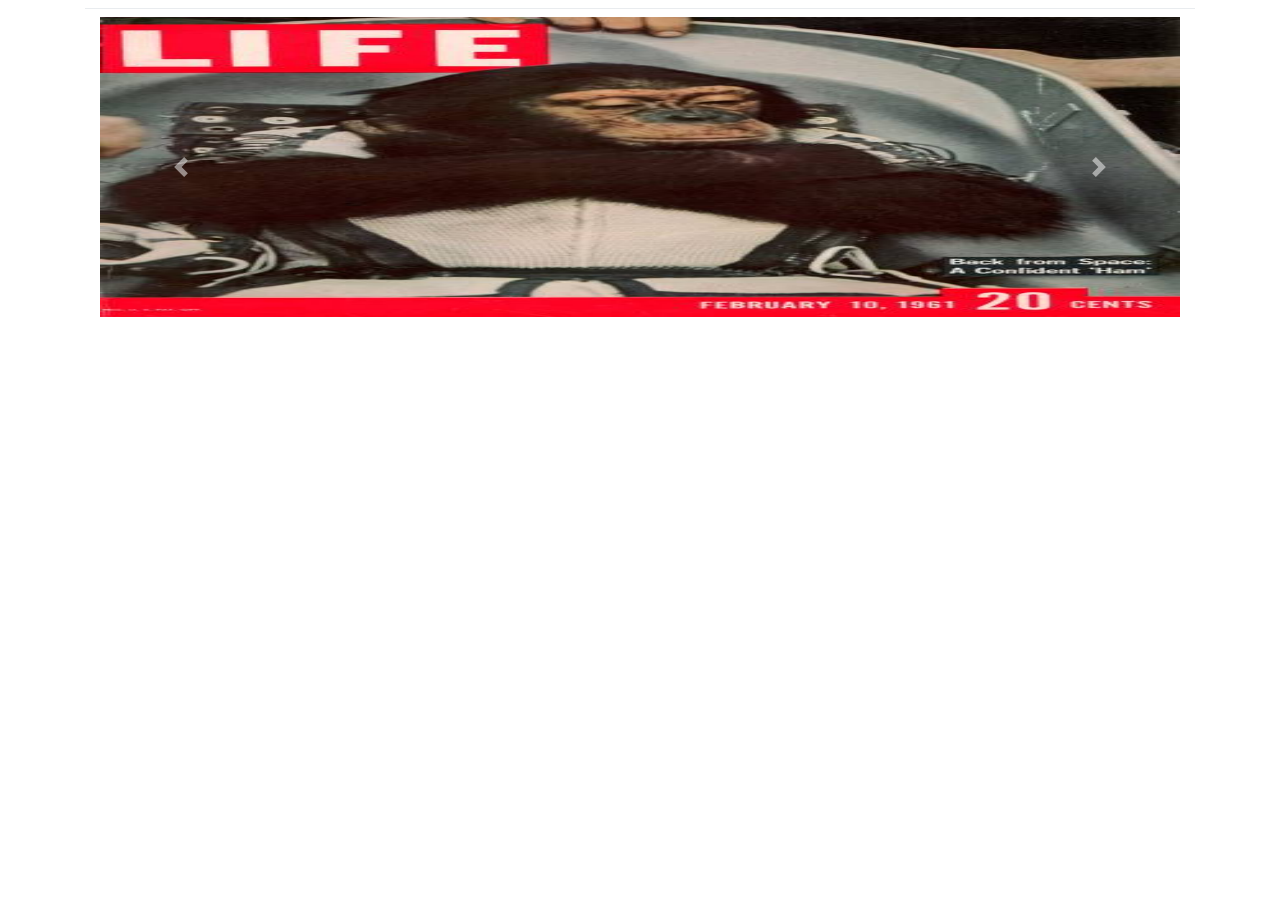
==== componentsBootstrap/index.html @ 8c00600f "Begining bootstrap components testing project" ====
<!DOCTYPE html>
<html lang="en">

<head>
    <meta charset="UTF-8">
    <meta name="viewport" content="width=device-width, initial-scale=1.0">
    <meta http-equiv="X-UA-Compatible" content="ie=edge">
    <title>Document</title>
    <script src="https://code.jquery.com/jquery-3.3.1.min.js" integrity="sha256-FgpCb/KJQlLNfOu91ta32o/NMZxltwRo8QtmkMRdAu8="
        crossorigin="anonymous"></script>
    <link href="https://stackpath.bootstrapcdn.com/bootstrap/4.3.1/css/bootstrap.min.css" rel="stylesheet" integrity="sha384-ggOyR0iXCbMQv3Xipma34MD+dH/1fQ784/j6cY/iJTQUOhcWr7x9JvoRxT2MZw1T"
        crossorigin="anonymous">
    <script src="https://stackpath.bootstrapcdn.com/bootstrap/4.3.1/js/bootstrap.bundle.min.js" integrity="sha384-xrRywqdh3PHs8keKZN+8zzc5TX0GRTLCcmivcbNJWm2rs5C8PRhcEn3czEjhAO9o"
        crossorigin="anonymous"></script>

        <link rel="stylesheet" type="text/css" href="static/style.css">
</head>

<body>

    <section id="page" class="container">
        <div class="header">

        </div>

        <div class="dropdown-divider"></div>

        <div class="carousel col-md-12 col-sm-12">
            <div id="carouselExampleControls" class="carousel slide" data-ride="carousel">
                <div class="carousel-inner">
                    <div class="carousel-item active">
                        <img class="d-block w-100 carousel-img" src="img/astrochimp.jpg" alt="First slide">
                    </div>
                    <div class="carousel-item">
                        <img class="d-block w-100 carousel-img" src="img/download.png" alt="Second slide">
                    </div>
                    <div class="carousel-item">
                        <img class="d-block w-100 carousel-img" src="img/launch.jpg" alt="Third slide">
                    </div>
                </div>
                <a class="carousel-control-prev" href="#carouselExampleControls" role="button" data-slide="prev">
                    <span class="carousel-control-prev-icon" aria-hidden="true"></span>
                    <span class="sr-only">Previous</span>
                </a>
                <a class="carousel-control-next" href="#carouselExampleControls" role="button" data-slide="next">
                    <span class="carousel-control-next-icon" aria-hidden="true"></span>
                    <span class="sr-only">Next</span>
                </a>
            </div>
        </div>
    </section>
</body>

</html>
---- componentsBootstrap/static/style.css ----
.carousel-img {
    max-width: 100%;
    max-height: 300px;
}
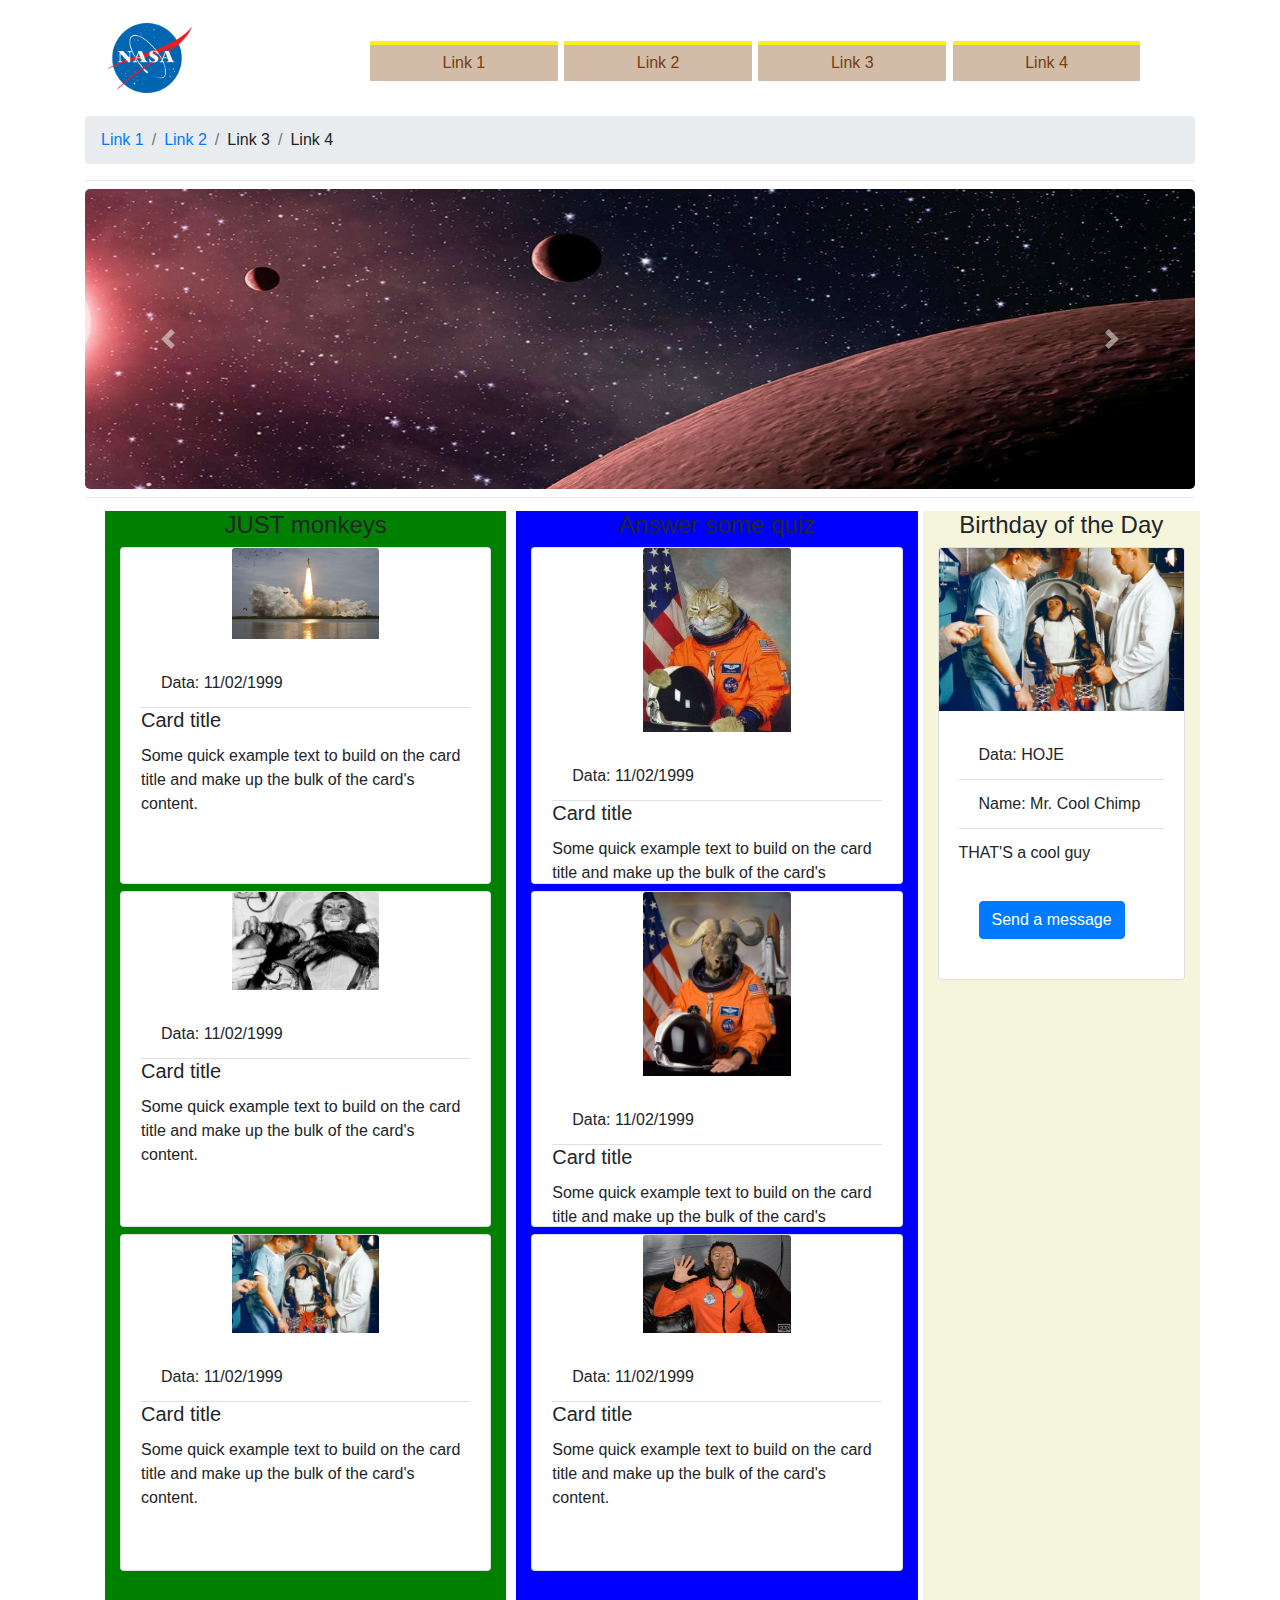
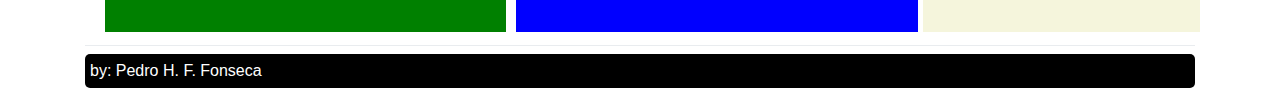
==== commit 9d8a81a4: "Creating page training bootstrap and RH page (requested by teacher in 01/04/19)." ====
--- a/componentsBootstrap/index.html
+++ b/componentsBootstrap/index.html
@@ -1,54 +1,337 @@
 <!DOCTYPE html>
 <html lang="en">
-
-<head>
-    <meta charset="UTF-8">
-    <meta name="viewport" content="width=device-width, initial-scale=1.0">
-    <meta http-equiv="X-UA-Compatible" content="ie=edge">
-    <title>Document</title>
-    <script src="https://code.jquery.com/jquery-3.3.1.min.js" integrity="sha256-FgpCb/KJQlLNfOu91ta32o/NMZxltwRo8QtmkMRdAu8="
-        crossorigin="anonymous"></script>
-    <link href="https://stackpath.bootstrapcdn.com/bootstrap/4.3.1/css/bootstrap.min.css" rel="stylesheet" integrity="sha384-ggOyR0iXCbMQv3Xipma34MD+dH/1fQ784/j6cY/iJTQUOhcWr7x9JvoRxT2MZw1T"
-        crossorigin="anonymous">
-    <script src="https://stackpath.bootstrapcdn.com/bootstrap/4.3.1/js/bootstrap.bundle.min.js" integrity="sha384-xrRywqdh3PHs8keKZN+8zzc5TX0GRTLCcmivcbNJWm2rs5C8PRhcEn3czEjhAO9o"
-        crossorigin="anonymous"></script>
-
-        <link rel="stylesheet" type="text/css" href="static/style.css">
-</head>
-
-<body>
-
+  <head>
+    <meta name="viewport" content="width=device-width, initial-scale=1.0" />
+    <title>Nasa</title>
+    <!-- JQUERY -->
+    <script src="js/jquery-3.3.1.min.js"></script>
+    <script src="js/popper.min.js"></script>
+    <script src="js/actions.js"></script>
+
+    <!-- BOOTSTRAP JS -->
+    <script src="resources/css/bootstrap/js/bootstrap.min.js"></script>
+
+    <!-- BOOTSTRAP CSS -->
+    <link
+      rel="stylesheet"
+      href="resources/css/bootstrap/css/bootstrap.min.css"
+    />
+
+    <link rel="stylesheet" href="resources/css/index.css" />
+
+    <link rel="stylesheet" href="resources/css/general.css" />
+    <!--<link rel="stylesheet" type="text/css" href="resources/css/index.css" />-->
+
+    <link
+      rel="stylesheet"
+      href="https://use.fontawesome.com/releases/v5.8.1/css/all.css"
+      integrity="sha384-50oBUHEmvpQ+1lW4y57PTFmhCaXp0ML5d60M1M7uH2+nqUivzIebhndOJK28anvf"
+      crossorigin="anonymous"
+    />
+  </head>
+
+  <body>
     <section id="page" class="container">
-        <div class="header">
-
-        </div>
-
-        <div class="dropdown-divider"></div>
-
-        <div class="carousel col-md-12 col-sm-12">
-            <div id="carouselExampleControls" class="carousel slide" data-ride="carousel">
-                <div class="carousel-inner">
-                    <div class="carousel-item active">
-                        <img class="d-block w-100 carousel-img" src="img/astrochimp.jpg" alt="First slide">
+      <!-- CABEÇALHO -->
+      <div id="header">
+        <!-- Logo e Menu H -->
+        <div class="row">
+          <div class="col-md-3 col-sm-5">
+            <img id="logo" src="resources/img/nasa.png" alt="logo nasa" />
+          </div>
+
+          <div class="col-md-9 col-sm-6">
+            <nav id="topnav">
+              <ul id="menu_h">
+                <li><a href="#">Link 1</a></li>
+                <li><a href="#">Link 2</a></li>
+                <li><a href="#">Link 3</a></li>
+                <li><a href="#">Link 4</a></li>
+                <a class="icon">
+                  <i class="fa fa-bars"></i>
+                </a>
+              </ul>
+            </nav>
+          </div>
+        </div>
+
+        <!-- Migalha de pão -->
+        <div id="migalha">
+          <nav aria-label="breadcrumb">
+            <ol class="breadcrumb">
+              <li class="breadcrumb-item active"><a href="#">Link 1</a></li>
+              <li class="breadcrumb-item"><a href="#">Link 2</a></li>
+              <li class="breadcrumb-item" aria-current="page">Link 3</li>
+              <li class="breadcrumb-item" aria-current="page">Link 4</li>
+            </ol>
+          </nav>
+        </div>
+      </div>
+
+      <div class="dropdown-divider"></div>
+
+      <!-- CARROSEL  -->
+      <div id="carousel" class="carousel slide" data-ride="carousel">
+        <div class="carousel-inner">
+          <div class="carousel-item active">
+            <img
+              class="d-block w-100"
+              src="resources/img/fullw1.jpg"
+              alt="First slide"
+            />
+          </div>
+          <div class="carousel-item">
+            <img
+              class="d-block w-100"
+              src="resources/img/fullw2.jpg"
+              alt="Second slide"
+            />
+          </div>
+          <div class="carousel-item">
+            <img
+              class="d-block w-100"
+              src="resources/img/fullw3.jpg"
+              alt="Third slide"
+            />
+          </div>
+        </div>
+        <a
+          class="carousel-control-prev"
+          href="#carousel"
+          role="button"
+          data-slide="prev"
+        >
+          <span class="carousel-control-prev-icon" aria-hidden="true"></span>
+          <span class="sr-only">Previous</span>
+        </a>
+        <a
+          class="carousel-control-next"
+          href="#carousel"
+          role="button"
+          data-slide="next"
+        >
+          <span class="carousel-control-next-icon" aria-hidden="true"></span>
+          <span class="sr-only">Next</span>
+        </a>
+      </div>
+
+      <div class="dropdown-divider"></div>
+
+      <div id="last-news-birthday-row">
+        <!-- ÚLTIMAS NOTÍCIAS -->
+        <div id="last-news" class="col-md-9 col-sm-12">
+          <div id="column-left" class="col-md-6 col-sm-12">
+            <h4 class="text-align-center">JUST monkeys</h4>
+            <div class="card">
+              <img
+                class="card-img-top"
+                src="resources/img/launch.jpg"
+                alt="Card image cap"
+              />
+              <div class="card-body">
+                <ul class="list-group list-group-flush">
+                  <li class="list-group-item">Data: 11/02/1999</li>
+                </ul>
+                <h5 class="card-title">Card title</h5>
+                <p class="card-text">
+                  Some quick example text to build on the card title and make up
+                  the bulk of the card's content.
+                </p>
+              </div>
+            </div>
+
+            <div class="card">
+              <img
+                class="card-img-top"
+                src="resources/img/welcome_back.jpg"
+                alt="Card image cap"
+              />
+              <div class="card-body">
+                <ul class="list-group list-group-flush">
+                  <li class="list-group-item">Data: 11/02/1999</li>
+                </ul>
+                <h5 class="card-title">Card title</h5>
+                <p class="card-text">
+                  Some quick example text to build on the card title and make up
+                  the bulk of the card's content.
+                </p>
+              </div>
+            </div>
+
+            <div class="card">
+              <img
+                class="card-img-top"
+                src="resources/img/nasa_chimps.jpg"
+                alt="Card image cap"
+              />
+              <div class="card-body">
+                <ul class="list-group list-group-flush">
+                  <li class="list-group-item">Data: 11/02/1999</li>
+                </ul>
+                <h5 class="card-title">Card title</h5>
+                <p class="card-text">
+                  Some quick example text to build on the card title and make up
+                  the bulk of the card's content.
+                </p>
+              </div>
+            </div>
+          </div>
+
+          <div id="column-right" class="col-md-6 col-sm-12">
+            <h4 class="text-align-center">Answer some quiz</h4>
+            <div class="card">
+              <img
+                class="card-img-top"
+                src="resources/img/vorfcat.jpg"
+                alt="Card image cap"
+              />
+              <div class="card-body">
+                <ul class="list-group list-group-flush">
+                  <li class="list-group-item">Data: 11/02/1999</li>
+                </ul>
+                <h5 class="card-title">Card title</h5>
+                <p class="card-text">
+                  Some quick example text to build on the card title and make up
+                  the bulk of the card's content.
+                </p>
+              </div>
+            </div>
+
+            <div class="card">
+              <img
+                class="card-img-top"
+                src="resources/img/vorfchifre.jpg"
+                alt="Card image cap"
+              />
+              <div class="card-body">
+                <ul class="list-group list-group-flush">
+                  <li class="list-group-item">Data: 11/02/1999</li>
+                </ul>
+                <h5 class="card-title">Card title</h5>
+                <p class="card-text">
+                  Some quick example text to build on the card title and make up
+                  the bulk of the card's content.
+                </p>
+              </div>
+            </div>
+
+            <div class="card">
+              <img
+                class="card-img-top"
+                src="resources/img/vorfman.jpg"
+                alt="Card image cap"
+              />
+              <div class="card-body">
+                <ul class="list-group list-group-flush">
+                  <li class="list-group-item">Data: 11/02/1999</li>
+                </ul>
+                <h5 class="card-title">Card title</h5>
+                <p class="card-text">
+                  Some quick example text to build on the card title and make up
+                  the bulk of the card's content.
+                </p>
+              </div>
+            </div>
+          </div>
+        </div>
+
+        <div id="birthdaylers" class="col-md-3 col-sm-12">
+          <h4 class="text-align-center">Birthday of the Day</h4>
+          <div class="card">
+            <img
+              class="card-img-top"
+              src="resources/img/nasa_chimps.jpg"
+              alt="Card image cap"
+              id="dayler"
+            />
+
+            <div class="card-body">
+              <ul class="list-group list-group-flush">
+                <li class="list-group-item">Data: HOJE</li>
+                <li class="list-group-item">Name: Mr. Cool Chimp</li>
+              </ul>
+              <h5 class="card-title">
+                <i class="fas fa-birthday-cake"></i>
+                <i class="fas fa-birthday-cake"></i>
+                <i class="fas fa-birthday-cake"></i>
+                <i class="fas fa-birthday-cake"></i>
+                <i class="fas fa-birthday-cake"></i>
+                <i class="fas fa-birthday-cake"></i>
+                <i class="fas fa-birthday-cake"></i>
+                <i class="fas fa-birthday-cake"></i>
+                <i class="fas fa-birthday-cake"></i>
+                <i class="fas fa-birthday-cake"></i>
+              </h5>
+              <p class="card-text">
+                THAT'S a cool guy
+                <i class="fas fa-glass-cheers"></i>
+              </p>
+              <div class="card-body">
+                <button
+                  type="button"
+                  class="btn btn-primary"
+                  data-toggle="modal"
+                  data-target="#exampleModal"
+                >
+                  Send a message
+                </button>
+
+                <!-- Modal -->
+                <div
+                  class="modal fade"
+                  id="exampleModal"
+                  tabindex="-1"
+                  role="dialog"
+                  aria-labelledby="exampleModalLabel"
+                  aria-hidden="true"
+                >
+                  <div class="modal-dialog" role="document">
+                    <div class="modal-content">
+                      <div class="modal-header">
+                        <h5 class="modal-title" id="exampleModalLabel">
+                          Send a Cool Message
+                        </h5>
+                        <button
+                          type="button"
+                          class="close"
+                          data-dismiss="modal"
+                          aria-label="Close"
+                        >
+                          <span aria-hidden="true">&times;</span>
+                        </button>
+                      </div>
+                      <div class="modal-body">
+                        <textarea
+                          class="form-control"
+                          aria-label="textarea"
+                        ></textarea>
+                      </div>
+                      <div class="modal-footer">
+                        <button
+                          type="button"
+                          class="btn btn-secondary"
+                          data-dismiss="modal"
+                        >
+                          Close
+                        </button>
+                        <button type="button" class="btn btn-primary">
+                          Send NOW
+                        </button>
+                      </div>
                     </div>
-                    <div class="carousel-item">
-                        <img class="d-block w-100 carousel-img" src="img/download.png" alt="Second slide">
-                    </div>
-                    <div class="carousel-item">
-                        <img class="d-block w-100 carousel-img" src="img/launch.jpg" alt="Third slide">
-                    </div>
+                  </div>
                 </div>
-                <a class="carousel-control-prev" href="#carouselExampleControls" role="button" data-slide="prev">
-                    <span class="carousel-control-prev-icon" aria-hidden="true"></span>
-                    <span class="sr-only">Previous</span>
-                </a>
-                <a class="carousel-control-next" href="#carouselExampleControls" role="button" data-slide="next">
-                    <span class="carousel-control-next-icon" aria-hidden="true"></span>
-                    <span class="sr-only">Next</span>
-                </a>
-            </div>
-        </div>
+              </div>
+            </div>
+          </div>
+        </div>
+      </div>
+      <div class="dropdown-divider"></div>
+
+      <!-- RODAPÉ -->
+      <div id="footer">
+        <span>by: Pedro H. F. Fonseca</span>
+      </div>
     </section>
-</body>
-
-</html>+  </body>
+</html>
--- a/componentsBootstrap/resources/css/index.css
+++ b/componentsBootstrap/resources/css/index.css
@@ -0,0 +1,129 @@
+body {
+  background: #ffffff;
+}
+
+#header {
+}
+
+#header #logo {
+  max-width: 33%;
+  margin: 23px;
+}
+
+#header #menu_h {
+  margin: 0px;
+  padding: 0px;
+  list-style: none;
+  width: 100%;
+  margin-top: 5%;
+  margin-bottom: 0;
+  /* position: absolute; */
+  bottom: 0px;
+}
+
+#topnav .icon {
+  display: none;
+}
+
+#header #menu_h li {
+  display: inline-block;
+  width: 23%;
+}
+
+#header #menu_h li a {
+  display: block;
+  width: 99%;
+  padding-top: 6px;
+  padding-bottom: 6px;
+  background: #d2bca7;
+  text-align: center;
+  text-decoration: none;
+  color: #753e13;
+  border-top: 4px solid #f8ef1f;
+  font-weight: 500;
+}
+
+#header #migalha {
+}
+
+#carousel {
+  border-radius: 5px;
+}
+
+#carousel img {
+  border-radius: 5px;
+  max-height: 300px;
+}
+
+#last-news {
+  display: flex;
+}
+
+#last-news .card {
+  margin-left: auto;
+  margin-right: auto;
+  margin-top: 7px;
+  margin-bottom: 7px;
+  height: 30%;
+}
+
+#last-news img {
+  width: 40%;
+}
+
+.card img {
+  margin-left: auto;
+  margin-right: auto;
+}
+
+#last-news #column-left {
+  background-color: green;
+  margin: 5px;
+}
+
+#last-news #column-right {
+  background-color: blue;
+  margin: 5px;
+}
+
+#birthdaylers {
+  margin: 5px;
+  background-color: beige;
+}
+
+#birthdaylers .card {
+  margin-right: auto;
+  margin-left: auto;
+}
+
+#birthdaylers #dayler {
+  width: 100%;
+}
+
+#last-news-birthday-row {
+  display: flex;
+}
+
+#footer {
+  background-color: black;
+  color: white;
+  font-weight: 500;
+  padding: 5px;
+  border-radius: 5px;
+}
+
+@media only screen and (max-width: 576px) {
+  #last-news {
+    display: block;
+  }
+  #last-news-birthday-row {
+    display: block;
+  }
+  
+  #topnav #menu_h li {display: none;}
+  #topnav a.icon {
+    float: right;
+    display: block;
+    font-size: 20px;
+  }
+}--- a/componentsBootstrap/resources/css/general.css
+++ b/componentsBootstrap/resources/css/general.css
@@ -0,0 +1,8 @@
+.center {
+    margin-right: auto;
+    margin-left: auto;
+}
+
+.text-align-center {
+    text-align: center;
+}--- a/componentsBootstrap/resources/css/index.css
+++ b/componentsBootstrap/resources/css/index.css
@@ -0,0 +1,129 @@
+body {
+  background: #ffffff;
+}
+
+#header {
+}
+
+#header #logo {
+  max-width: 33%;
+  margin: 23px;
+}
+
+#header #menu_h {
+  margin: 0px;
+  padding: 0px;
+  list-style: none;
+  width: 100%;
+  margin-top: 5%;
+  margin-bottom: 0;
+  /* position: absolute; */
+  bottom: 0px;
+}
+
+#topnav .icon {
+  display: none;
+}
+
+#header #menu_h li {
+  display: inline-block;
+  width: 23%;
+}
+
+#header #menu_h li a {
+  display: block;
+  width: 99%;
+  padding-top: 6px;
+  padding-bottom: 6px;
+  background: #d2bca7;
+  text-align: center;
+  text-decoration: none;
+  color: #753e13;
+  border-top: 4px solid #f8ef1f;
+  font-weight: 500;
+}
+
+#header #migalha {
+}
+
+#carousel {
+  border-radius: 5px;
+}
+
+#carousel img {
+  border-radius: 5px;
+  max-height: 300px;
+}
+
+#last-news {
+  display: flex;
+}
+
+#last-news .card {
+  margin-left: auto;
+  margin-right: auto;
+  margin-top: 7px;
+  margin-bottom: 7px;
+  height: 30%;
+}
+
+#last-news img {
+  width: 40%;
+}
+
+.card img {
+  margin-left: auto;
+  margin-right: auto;
+}
+
+#last-news #column-left {
+  background-color: green;
+  margin: 5px;
+}
+
+#last-news #column-right {
+  background-color: blue;
+  margin: 5px;
+}
+
+#birthdaylers {
+  margin: 5px;
+  background-color: beige;
+}
+
+#birthdaylers .card {
+  margin-right: auto;
+  margin-left: auto;
+}
+
+#birthdaylers #dayler {
+  width: 100%;
+}
+
+#last-news-birthday-row {
+  display: flex;
+}
+
+#footer {
+  background-color: black;
+  color: white;
+  font-weight: 500;
+  padding: 5px;
+  border-radius: 5px;
+}
+
+@media only screen and (max-width: 576px) {
+  #last-news {
+    display: block;
+  }
+  #last-news-birthday-row {
+    display: block;
+  }
+  
+  #topnav #menu_h li {display: none;}
+  #topnav a.icon {
+    float: right;
+    display: block;
+    font-size: 20px;
+  }
+}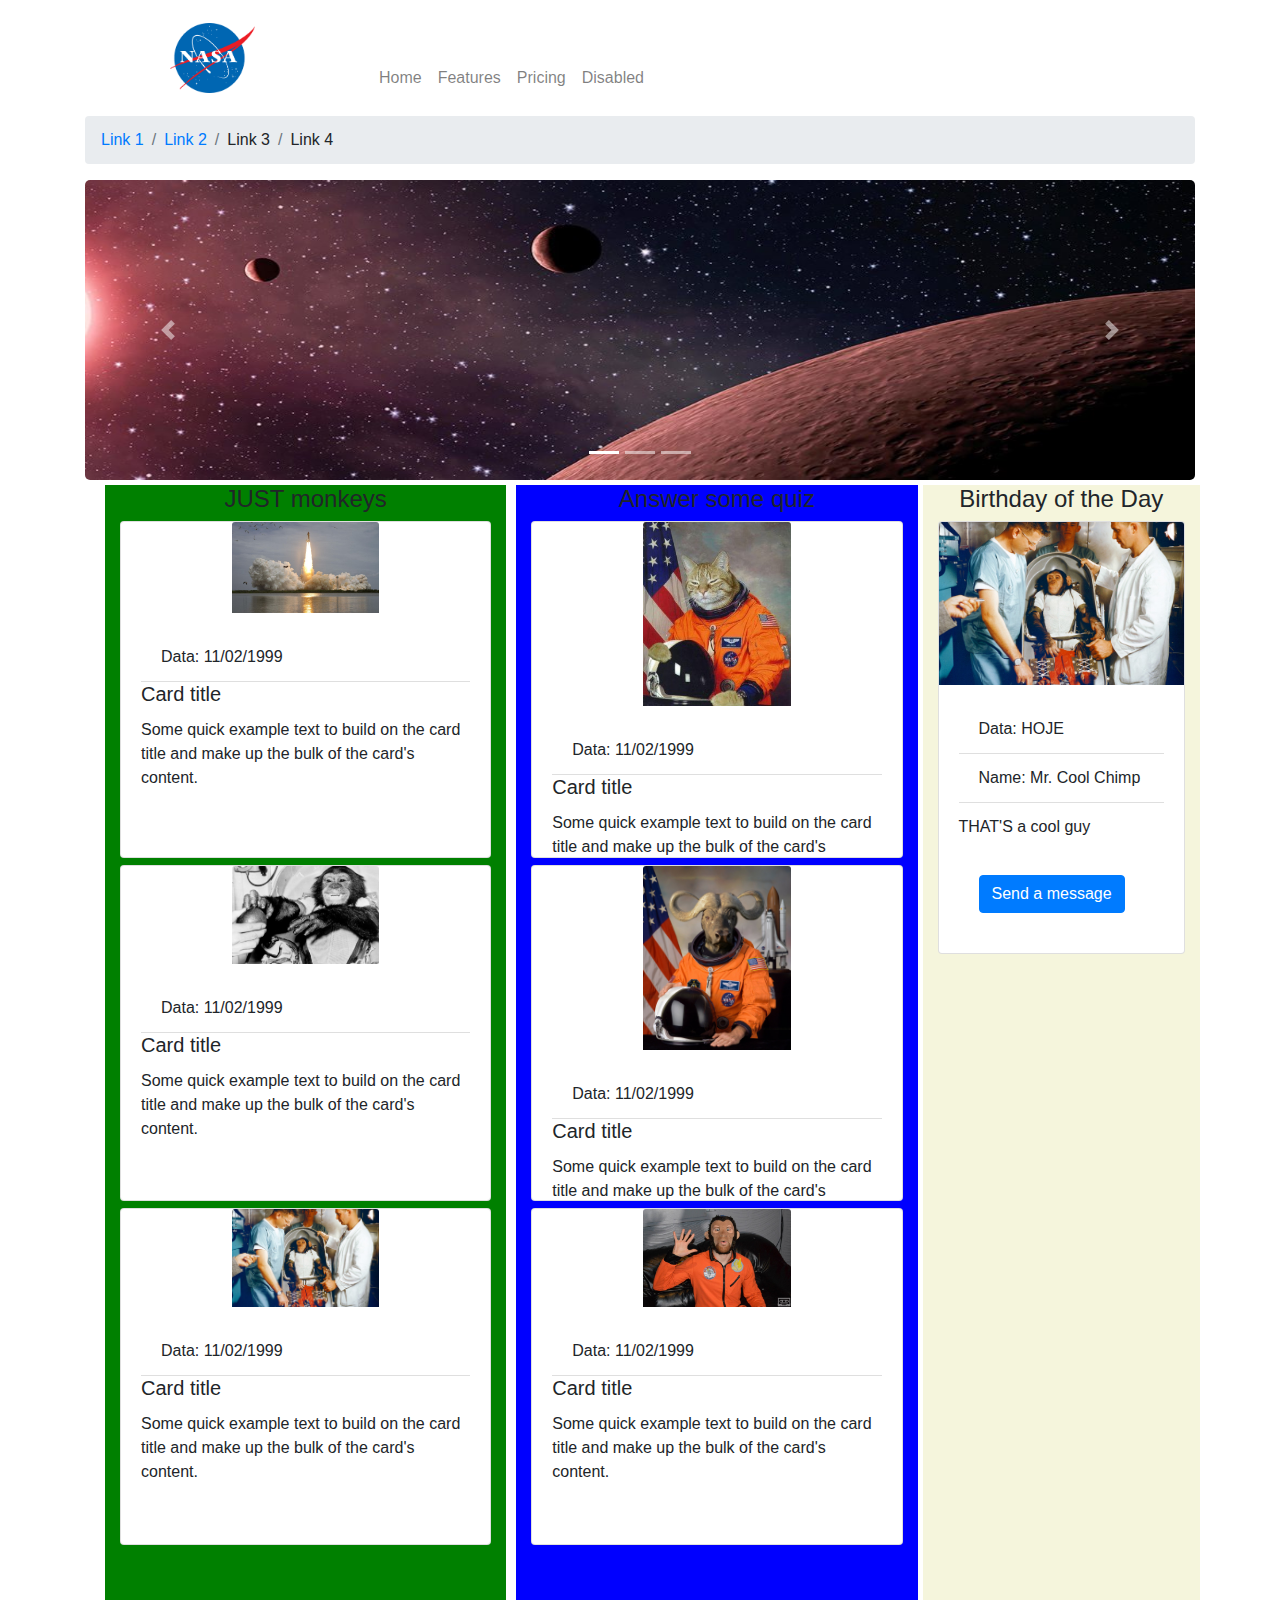
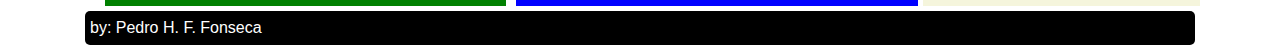
==== commit 8e08942e: "Applying responsive menu in index and rh pages." ====
--- a/componentsBootstrap/index.html
+++ b/componentsBootstrap/index.html
@@ -36,23 +36,43 @@
       <div id="header">
         <!-- Logo e Menu H -->
         <div class="row">
-          <div class="col-md-3 col-sm-5">
+          <div class="col-md-3 col-sm-12">
             <img id="logo" src="resources/img/nasa.png" alt="logo nasa" />
           </div>
 
-          <div class="col-md-9 col-sm-6">
-            <nav id="topnav">
-              <ul id="menu_h">
-                <li><a href="#">Link 1</a></li>
-                <li><a href="#">Link 2</a></li>
-                <li><a href="#">Link 3</a></li>
-                <li><a href="#">Link 4</a></li>
-                <a class="icon">
-                  <i class="fa fa-bars"></i>
-                </a>
-              </ul>
-            </nav>
-          </div>
+          <nav
+            id="topnav"
+            class="col-md-9 col-sm-12 navbar navbar-expand-lg navbar-light"
+          >
+            <button
+              class="navbar-toggler"
+              type="button"
+              data-toggle="collapse"
+              data-target="#navbarNavAltMarkup"
+              aria-controls="navbarNavAltMarkup"
+              aria-expanded="false"
+              aria-label="Toggle navigation"
+            >
+              <span class="navbar-toggler-icon"></span>
+            </button>
+
+            <div class="collapse navbar-collapse" id="navbarNavAltMarkup">
+              <div class="navbar-nav" id="menu_h">
+                <a class="text-align-center nav-item nav-link" href="#"
+                  >Home<span class="sr-only">(current)</span></a
+                >
+                <a class="text-align-center nav-item nav-link" href="#"
+                  >Features</a
+                >
+                <a class="text-align-center nav-item nav-link" href="#"
+                  >Pricing</a
+                >
+                <a class="text-align-center nav-item nav-link" href="#"
+                  >Disabled</a
+                >
+              </div>
+            </div>
+          </nav>
         </div>
 
         <!-- Migalha de pão -->
@@ -68,10 +88,19 @@
         </div>
       </div>
 
-      <div class="dropdown-divider"></div>
+      <!-- <div class="dropdown-divider"></div> -->
 
       <!-- CARROSEL  -->
       <div id="carousel" class="carousel slide" data-ride="carousel">
+        <ol class="carousel-indicators">
+          <li
+            data-target="#carouselExampleIndicators"
+            data-slide-to="0"
+            class="active"
+          ></li>
+          <li data-target="#carouselExampleIndicators" data-slide-to="1"></li>
+          <li data-target="#carouselExampleIndicators" data-slide-to="2"></li>
+        </ol>
         <div class="carousel-inner">
           <div class="carousel-item active">
             <img
@@ -115,7 +144,7 @@
         </a>
       </div>
 
-      <div class="dropdown-divider"></div>
+      <!-- <div class="dropdown-divider"></div> -->
 
       <div id="last-news-birthday-row">
         <!-- ÚLTIMAS NOTÍCIAS -->
@@ -326,7 +355,7 @@
           </div>
         </div>
       </div>
-      <div class="dropdown-divider"></div>
+      <!-- <div class="dropdown-divider"></div> -->
 
       <!-- RODAPÉ -->
       <div id="footer">
--- a/componentsBootstrap/resources/css/index.css
+++ b/componentsBootstrap/resources/css/index.css
@@ -8,6 +8,9 @@
 #header #logo {
   max-width: 33%;
   margin: 23px;
+  display: flex;
+  margin-left: auto;
+  margin-right: auto;
 }
 
 #header #menu_h {
@@ -23,6 +26,10 @@
 
 #topnav .icon {
   display: none;
+}
+
+#header #topnav {
+  justify-content: space-around;
 }
 
 #header #menu_h li {
@@ -119,11 +126,11 @@
   #last-news-birthday-row {
     display: block;
   }
-  
-  #topnav #menu_h li {display: none;}
+
+  /* #topnav #menu_h li {display: none;}
   #topnav a.icon {
     float: right;
     display: block;
     font-size: 20px;
-  }
-}+  } */
+}
--- a/componentsBootstrap/resources/css/general.css
+++ b/componentsBootstrap/resources/css/general.css
@@ -5,4 +5,8 @@
 
 .text-align-center {
     text-align: center;
+}
+
+.margin-5px {
+    margin: 5px;
 }--- a/componentsBootstrap/resources/css/index.css
+++ b/componentsBootstrap/resources/css/index.css
@@ -8,6 +8,9 @@
 #header #logo {
   max-width: 33%;
   margin: 23px;
+  display: flex;
+  margin-left: auto;
+  margin-right: auto;
 }
 
 #header #menu_h {
@@ -23,6 +26,10 @@
 
 #topnav .icon {
   display: none;
+}
+
+#header #topnav {
+  justify-content: space-around;
 }
 
 #header #menu_h li {
@@ -119,11 +126,11 @@
   #last-news-birthday-row {
     display: block;
   }
-  
-  #topnav #menu_h li {display: none;}
+
+  /* #topnav #menu_h li {display: none;}
   #topnav a.icon {
     float: right;
     display: block;
     font-size: 20px;
-  }
-}+  } */
+}
